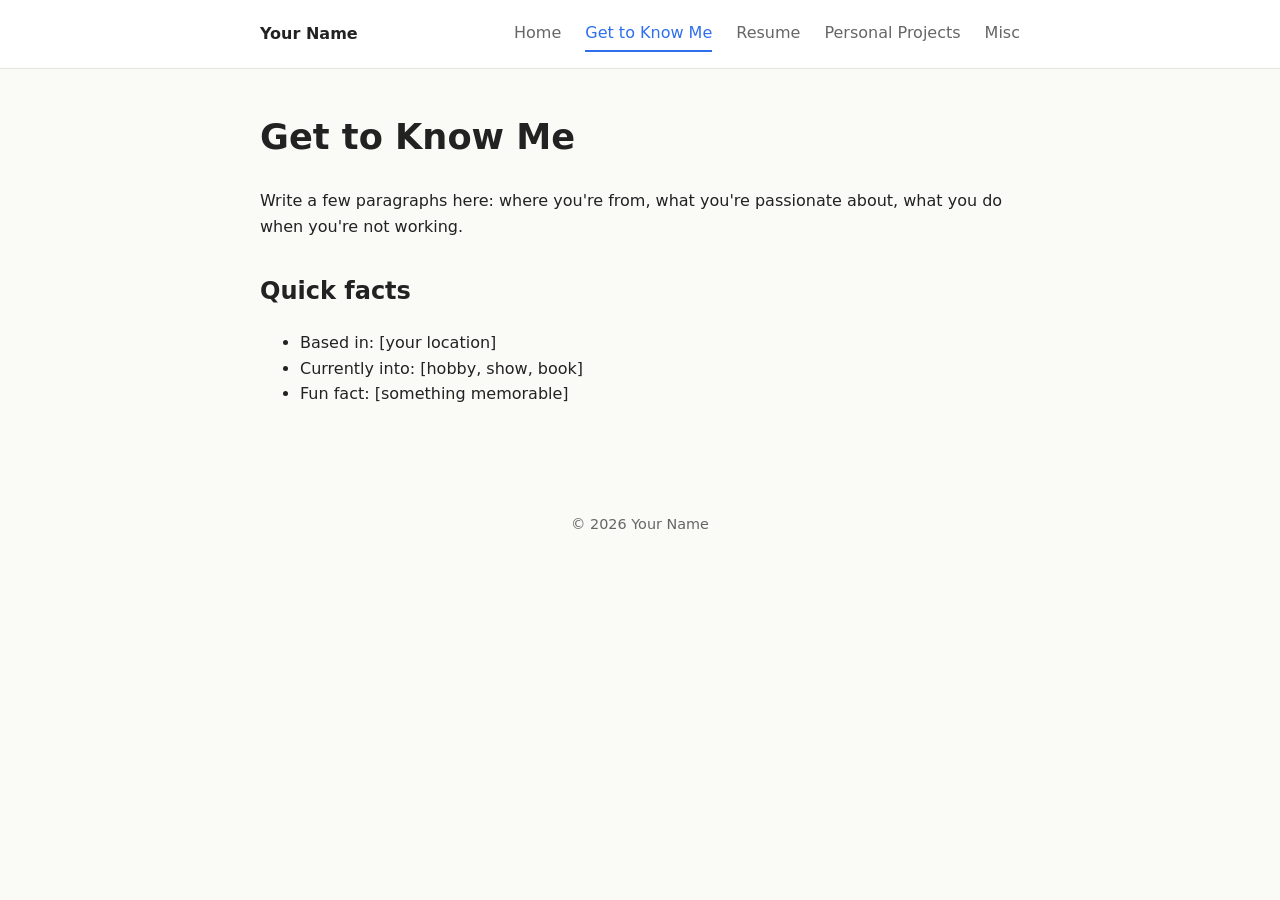
==== about.html @ d944b2e9 "Add files via upload" ====
<!DOCTYPE html>
<html lang="en">
<head>
  <meta charset="UTF-8">
  <meta name="viewport" content="width=device-width, initial-scale=1">
  <title>Get to Know Me | Your Name</title>
  <link rel="stylesheet" href="style.css">
</head>
<body>
  <header>
    <nav>
      <span class="brand">Your Name</span>
      <a href="index.html">Home</a>
      <a href="about.html" class="active">Get to Know Me</a>
      <a href="resume.html">Resume</a>
      <a href="projects.html">Personal Projects</a>
      <a href="misc.html">Misc</a>
    </nav>
  </header>

  <main>
    <h1>Get to Know Me</h1>
    <p>Write a few paragraphs here: where you're from, what you're passionate about, what you do when you're not working.</p>

    <h2>Quick facts</h2>
    <ul>
      <li>Based in: [your location]</li>
      <li>Currently into: [hobby, show, book]</li>
      <li>Fun fact: [something memorable]</li>
    </ul>
  </main>

  <footer>&copy; 2026 Your Name</footer>
</body>
</html>
---- style.css ----
/* Shared styles: every page links to this one file */
:root {
  --bg: #fafaf7;
  --text: #222;
  --muted: #666;
  --accent: #2f6fed;
  --card: #ffffff;
  --border: #e4e4df;
}

* { box-sizing: border-box; }

body {
  margin: 0;
  font-family: system-ui, -apple-system, "Segoe UI", Roboto, sans-serif;
  background: var(--bg);
  color: var(--text);
  line-height: 1.6;
}

header {
  background: var(--card);
  border-bottom: 1px solid var(--border);
}

nav {
  max-width: 800px;
  margin: 0 auto;
  padding: 16px 20px;
  display: flex;
  flex-wrap: wrap;
  gap: 8px 24px;
  align-items: center;
}

nav .brand {
  font-weight: 700;
  margin-right: auto;
}

nav a {
  color: var(--muted);
  text-decoration: none;
  padding: 4px 0;
  border-bottom: 2px solid transparent;
}

nav a:hover { color: var(--text); }

/* The link for the page you're currently on */
nav a.active {
  color: var(--accent);
  border-bottom-color: var(--accent);
}

main {
  max-width: 800px;
  margin: 0 auto;
  padding: 40px 20px 60px;
}

h1 { font-size: 2.2rem; margin-top: 0; }
h2 { margin-top: 2rem; }

.card {
  background: var(--card);
  border: 1px solid var(--border);
  border-radius: 10px;
  padding: 20px;
  margin: 16px 0;
}

.card h3 { margin-top: 0; }

.button {
  display: inline-block;
  background: var(--accent);
  color: #fff;
  padding: 10px 18px;
  border-radius: 8px;
  text-decoration: none;
}

footer {
  text-align: center;
  color: var(--muted);
  font-size: 0.9rem;
  padding: 30px 20px;
}

@media (max-width: 500px) {
  h1 { font-size: 1.8rem; }
}
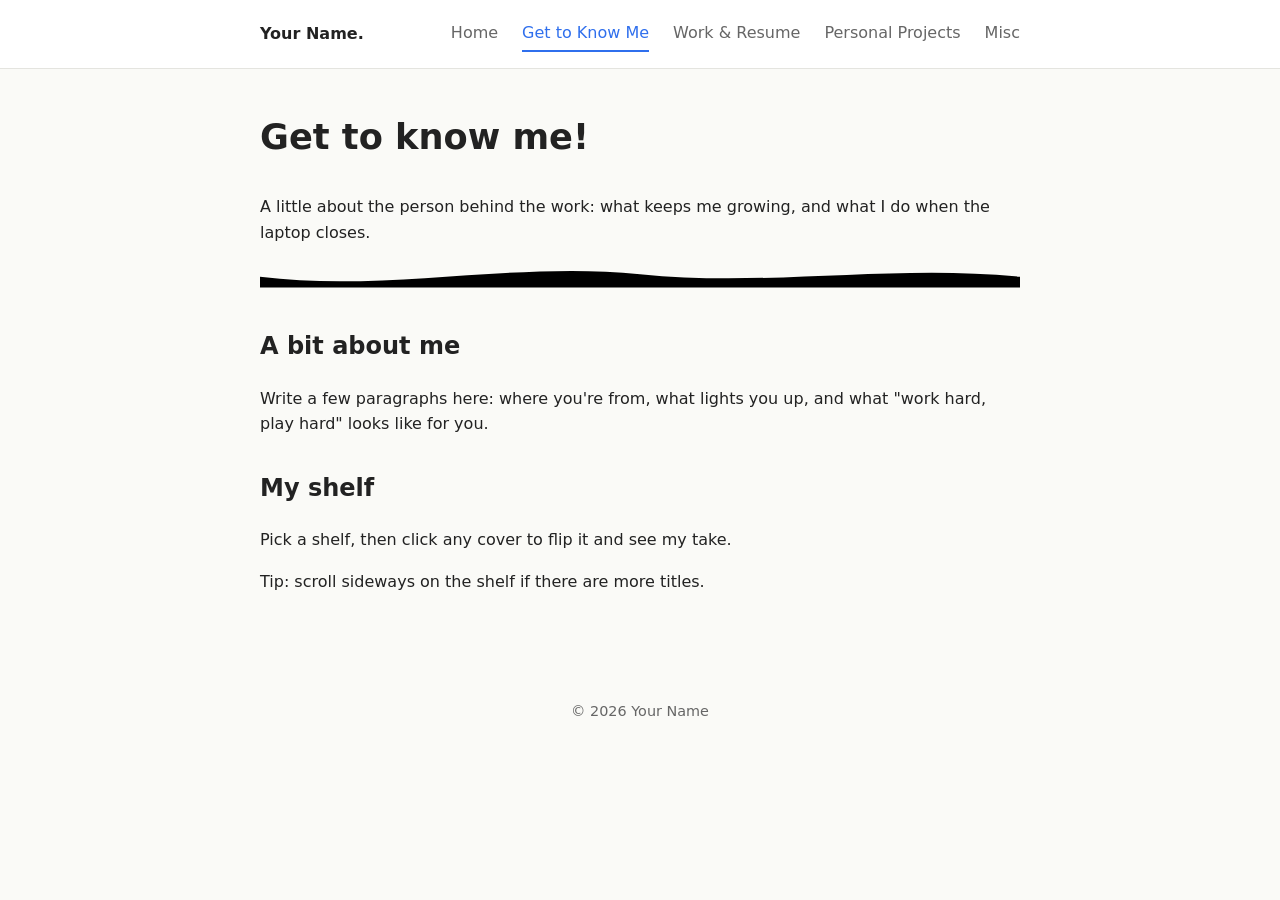
==== commit 6194b61c: "Update about.html" ====
--- a/about.html
+++ b/about.html
@@ -4,32 +4,65 @@
   <meta charset="UTF-8">
   <meta name="viewport" content="width=device-width, initial-scale=1">
   <title>Get to Know Me | Your Name</title>
+  <link rel="preconnect" href="https://fonts.googleapis.com">
+  <link href="https://fonts.googleapis.com/css2?family=Inter:wght@400;500;600&family=Poppins:wght@500;600;700&display=swap" rel="stylesheet">
   <link rel="stylesheet" href="style.css">
 </head>
 <body>
   <header>
     <nav>
-      <span class="brand">Your Name</span>
+      <span class="brand">Your Name<span>.</span></span>
       <a href="index.html">Home</a>
       <a href="about.html" class="active">Get to Know Me</a>
-      <a href="resume.html">Resume</a>
+      <a href="resume.html">Work &amp; Resume</a>
       <a href="projects.html">Personal Projects</a>
       <a href="misc.html">Misc</a>
     </nav>
   </header>
 
   <main>
-    <h1>Get to Know Me</h1>
-    <p>Write a few paragraphs here: where you're from, what you're passionate about, what you do when you're not working.</p>
+    <section class="page-hero">
+      <div class="wrap">
+        <h1>Get to know me!</h1>
+        <!-- ✏️ A one-line welcome -->
+        <p>A little about the person behind the work: what keeps me growing, and what I do when the laptop closes.</p>
+      </div>
+    </section>
+    <svg class="wave" viewBox="0 0 1440 50" preserveAspectRatio="none" aria-hidden="true"><path d="M0,30 C240,60 480,0 720,25 C960,50 1200,5 1440,30 L1440,50 L0,50 Z"/></svg>
 
-    <h2>Quick facts</h2>
-    <ul>
-      <li>Based in: [your location]</li>
-      <li>Currently into: [hobby, show, book]</li>
-      <li>Fun fact: [something memorable]</li>
-    </ul>
+    <section class="section">
+      <div class="wrap">
+        <div class="section-head">
+          <h2>A bit about me</h2>
+        </div>
+        <!-- ✏️ YOUR STORY: a few paragraphs about you (singing, water, sports, leading, etc.) -->
+        <p>Write a few paragraphs here: where you're from, what lights you up, and what "work hard, play hard" looks like for you.</p>
+      </div>
+    </section>
+
+    <section class="section">
+      <div class="wrap">
+        <div class="section-head">
+          <h2>My shelf</h2>
+          <p>Pick a shelf, then click any cover to flip it and see my take.</p>
+        </div>
+
+        <div class="shelf-tabs" id="shelf-tabs" role="tablist" aria-label="Shelves"></div>
+        <p class="shelf-intro" id="shelf-intro"></p>
+
+        <div class="shelf">
+          <div class="shelf-row" id="shelf-row"></div>
+        </div>
+        <div class="shelf-board"></div>
+        <p class="flip-hint">Tip: scroll sideways on the shelf if there are more titles.</p>
+      </div>
+    </section>
   </main>
 
   <footer>&copy; 2026 Your Name</footer>
+
+  <!-- ✏️ Edit your shelf contents in shelf-data.js (no need to touch shelf.js) -->
+  <script src="shelf-data.js"></script>
+  <script src="shelf.js"></script>
 </body>
 </html>
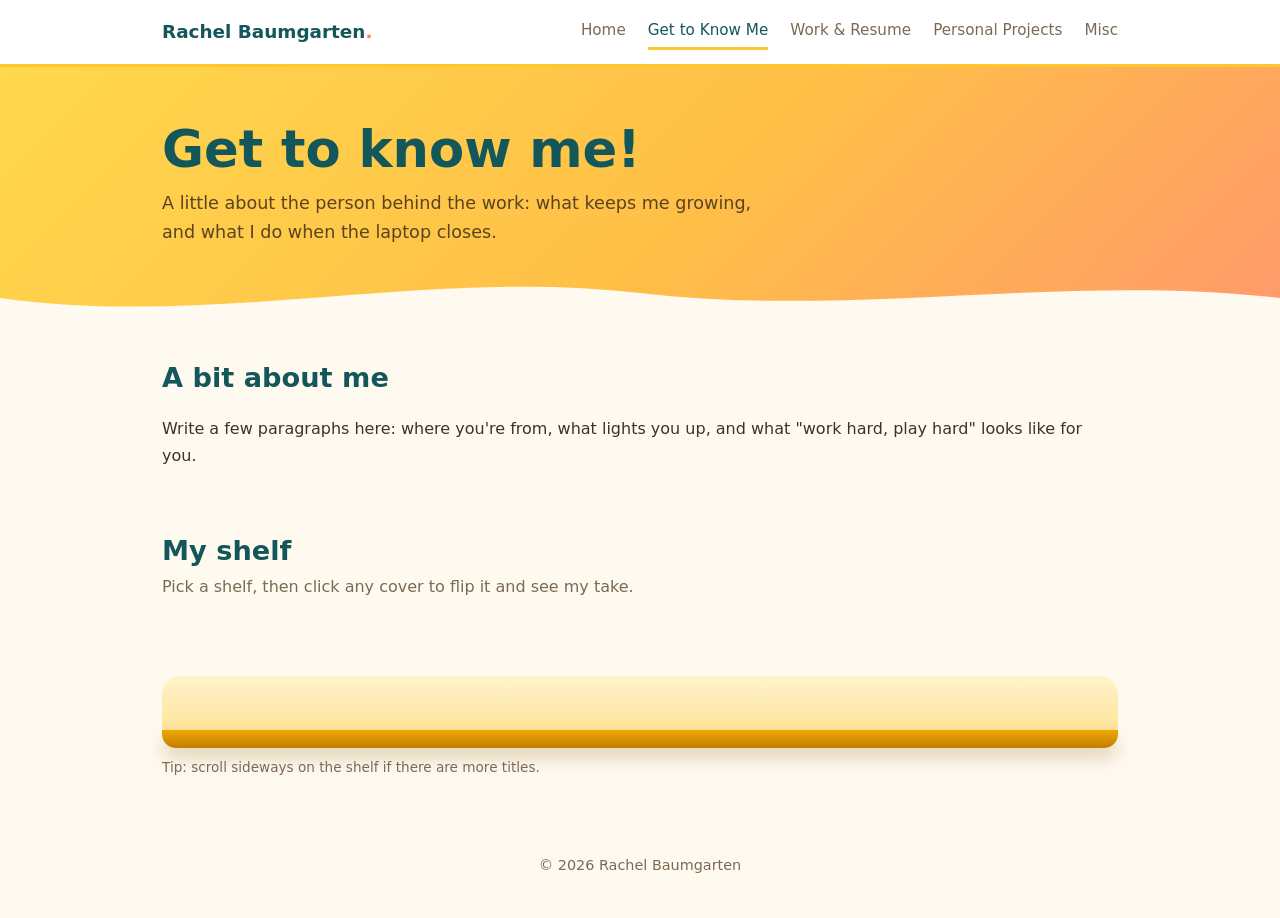
==== commit 5dd5a48a: "Update about.html" ====
--- a/about.html
+++ b/about.html
@@ -3,7 +3,7 @@
 <head>
   <meta charset="UTF-8">
   <meta name="viewport" content="width=device-width, initial-scale=1">
-  <title>Get to Know Me | Your Name</title>
+  <title>Get to Know Me | Rachel Baumgarten</title>
   <link rel="preconnect" href="https://fonts.googleapis.com">
   <link href="https://fonts.googleapis.com/css2?family=Inter:wght@400;500;600&family=Poppins:wght@500;600;700&display=swap" rel="stylesheet">
   <link rel="stylesheet" href="style.css">
@@ -11,7 +11,7 @@
 <body>
   <header>
     <nav>
-      <span class="brand">Your Name<span>.</span></span>
+      <span class="brand">Rachel Baumgarten<span>.</span></span>
       <a href="index.html">Home</a>
       <a href="about.html" class="active">Get to Know Me</a>
       <a href="resume.html">Work &amp; Resume</a>
@@ -59,7 +59,7 @@
     </section>
   </main>
 
-  <footer>&copy; 2026 Your Name</footer>
+  <footer>&copy; 2026 Rachel Baumgarten</footer>
 
   <!-- ✏️ Edit your shelf contents in shelf-data.js (no need to touch shelf.js) -->
   <script src="shelf-data.js"></script>
--- a/style.css
+++ b/style.css
@@ -1,93 +1,350 @@
-/* Shared styles: every page links to this one file */
+/* =========================================================
+   Shared styles for every page.
+   Palette (Spring): sunny yellow, peach, coral, turquoise,
+   on a warm cream background with deep-teal headings.
+   Change the colors in :root and the whole site updates.
+   ========================================================= */
 :root {
-  --bg: #fafaf7;
-  --text: #222;
-  --muted: #666;
-  --accent: #2f6fed;
-  --card: #ffffff;
-  --border: #e4e4df;
+  --navy: #14575a;     /* deep teal: headings & dark accents */
+  --ocean: #0e8a88;    /* turquoise (darker, readable for links) */
+  --aqua: #3fd0c6;     /* bright turquoise */
+  --sun: #ffc72c;      /* sunny yellow */
+  --coral: #ff7a59;
+  --butter: #fff0c2;   /* soft yellow tint */
+  --peach: #ffd9b8;
+  --foam: #fffaf0;     /* page background (warm cream) */
+  --white: #ffffff;
+  --ink: #3d3326;      /* warm dark text */
+  --muted: #7a6a55;
+  --line: #f3e3b8;
+  --shadow: 0 8px 24px rgba(140, 90, 0, 0.12);
+  --radius: 18px;
+  --heading: "Poppins", system-ui, sans-serif;
+  --body: "Inter", system-ui, -apple-system, "Segoe UI", sans-serif;
 }
 
 * { box-sizing: border-box; }
 
 body {
   margin: 0;
-  font-family: system-ui, -apple-system, "Segoe UI", Roboto, sans-serif;
-  background: var(--bg);
-  color: var(--text);
-  line-height: 1.6;
-}
-
+  font-family: var(--body);
+  background: var(--foam);
+  color: var(--ink);
+  line-height: 1.65;
+}
+
+img { max-width: 100%; display: block; }
+a { color: var(--ocean); }
+.wrap { max-width: 1000px; margin: 0 auto; padding: 0 22px; }
+
+h1, h2, h3 { font-family: var(--heading); line-height: 1.2; color: var(--navy); }
+h1 { font-size: clamp(2rem, 5vw, 3.2rem); margin: 0 0 8px; }
+h2 { font-size: 1.7rem; margin: 0 0 6px; }
+h3 { font-size: 1.15rem; margin: 0 0 6px; }
+
+/* ---------- Header / nav ---------- */
 header {
-  background: var(--card);
-  border-bottom: 1px solid var(--border);
-}
-
+  background: var(--white);
+  border-bottom: 3px solid var(--sun);
+  position: sticky;
+  top: 0;
+  z-index: 20;
+}
 nav {
-  max-width: 800px;
+  max-width: 1000px;
   margin: 0 auto;
-  padding: 16px 20px;
+  padding: 14px 22px;
   display: flex;
   flex-wrap: wrap;
-  gap: 8px 24px;
+  gap: 6px 22px;
   align-items: center;
 }
-
 nav .brand {
+  font-family: var(--heading);
   font-weight: 700;
+  color: var(--navy);
   margin-right: auto;
-}
-
+  font-size: 1.15rem;
+}
+nav .brand span { color: var(--coral); }
 nav a {
   color: var(--muted);
   text-decoration: none;
+  font-weight: 500;
+  font-size: 0.95rem;
   padding: 4px 0;
-  border-bottom: 2px solid transparent;
-}
-
-nav a:hover { color: var(--text); }
-
-/* The link for the page you're currently on */
-nav a.active {
-  color: var(--accent);
-  border-bottom-color: var(--accent);
-}
-
-main {
-  max-width: 800px;
-  margin: 0 auto;
-  padding: 40px 20px 60px;
-}
-
-h1 { font-size: 2.2rem; margin-top: 0; }
-h2 { margin-top: 2rem; }
-
-.card {
-  background: var(--card);
-  border: 1px solid var(--border);
-  border-radius: 10px;
-  padding: 20px;
-  margin: 16px 0;
-}
-
-.card h3 { margin-top: 0; }
-
+  border-bottom: 3px solid transparent;
+}
+nav a:hover { color: var(--navy); }
+nav a.active { color: var(--navy); border-bottom-color: var(--sun); }
+
+/* ---------- Page sections ---------- */
+main { padding-bottom: 40px; }
+.section { padding: 44px 0 6px; }
+.section-head { margin-bottom: 22px; }
+.section-head p { margin: 0; color: var(--muted); }
+
+.page-hero {
+  background: linear-gradient(135deg, #ffd84d 0%, #ffbf47 55%, #ff9a6b 100%);
+  color: var(--ink);
+  padding: 52px 0 70px;
+  position: relative;
+}
+.page-hero h1 { color: var(--navy); }
+.page-hero p { margin: 0; max-width: 620px; color: #5b4320; font-size: 1.1rem; }
+.wave { display: block; width: 100%; height: 50px; margin-top: -49px; position: relative; }
+.wave path { fill: var(--foam); }
+
+/* ---------- Buttons ---------- */
 .button {
   display: inline-block;
-  background: var(--accent);
-  color: #fff;
-  padding: 10px 18px;
-  border-radius: 8px;
+  background: var(--sun);
+  color: var(--navy);
+  font-weight: 600;
+  padding: 11px 22px;
+  border-radius: 999px;
   text-decoration: none;
-}
+  transition: transform 0.15s ease, box-shadow 0.15s ease;
+  box-shadow: 0 4px 0 #d99a00;
+}
+.button:hover { transform: translateY(-2px); }
+.button.ghost {
+  background: transparent;
+  color: var(--navy);
+  box-shadow: none;
+  border: 2px solid var(--navy);
+  padding: 9px 20px;
+}
+.btn-row { display: flex; flex-wrap: wrap; gap: 14px; margin-top: 22px; }
+
+/* ---------- Home hero ---------- */
+.hero {
+  background: linear-gradient(180deg, #fff0c2 0%, var(--foam) 100%);
+  padding: 54px 0 20px;
+}
+.hero-grid {
+  display: grid;
+  grid-template-columns: 340px 1fr;
+  gap: 48px;
+  align-items: center;
+}
+.photo-frame {
+  position: relative;
+  aspect-ratio: 4 / 5;
+  border-radius: 28px;
+  background: linear-gradient(160deg, #ffe48a, #ffb347);
+  box-shadow: 14px 14px 0 var(--aqua);
+  overflow: hidden;
+  display: grid;
+  place-items: center;
+}
+.photo-frame img { position: absolute; inset: 0; width: 100%; height: 100%; object-fit: cover; z-index: 1; }
+.photo-fallback { color: var(--navy); font-family: var(--heading); font-weight: 600; text-align: center; padding: 20px; }
+.eyebrow { color: var(--coral); font-weight: 600; margin: 0 0 4px; letter-spacing: 0.04em; }
+.tagline { font-family: var(--heading); font-weight: 600; color: var(--ocean); margin: 0 0 14px; }
+
+.tiles { display: grid; grid-template-columns: repeat(auto-fit, minmax(200px, 1fr)); gap: 18px; }
+.tile {
+  display: block;
+  text-decoration: none;
+  color: var(--ink);
+  background: var(--white);
+  border-radius: var(--radius);
+  padding: 22px;
+  box-shadow: var(--shadow);
+  border-top: 5px solid var(--sun);
+  transition: transform 0.15s ease;
+}
+.tile:hover { transform: translateY(-4px); }
+.tile:nth-child(2) { border-top-color: var(--coral); }
+.tile:nth-child(3) { border-top-color: var(--aqua); }
+.tile p { margin: 0; color: var(--muted); font-size: 0.95rem; }
+.tile .emoji { font-size: 1.6rem; }
+
+/* ---------- Generic cards & grids ---------- */
+.grid { display: grid; grid-template-columns: repeat(auto-fill, minmax(280px, 1fr)); gap: 20px; }
+.card {
+  background: var(--white);
+  border-radius: var(--radius);
+  box-shadow: var(--shadow);
+  padding: 22px;
+  border-top: 5px solid var(--sun);
+}
+.grid .card:nth-child(3n+2) { border-top-color: var(--coral); }
+.grid .card:nth-child(3n+3) { border-top-color: var(--aqua); }
+.card p { margin: 0 0 10px; }
+.card .meta { color: var(--muted); font-size: 0.9rem; margin-bottom: 8px; }
+.card .card-link { font-weight: 600; text-decoration: none; }
+.card .card-link:hover { text-decoration: underline; }
+
+.tag {
+  display: inline-block;
+  font-size: 0.78rem;
+  font-weight: 600;
+  background: var(--butter);
+  color: var(--navy);
+  padding: 2px 10px;
+  border-radius: 999px;
+  margin: 0 6px 6px 0;
+}
+
+/* small photos inside cards */
+.photos { display: flex; gap: 8px; margin: 0 0 14px; }
+.photos .ph {
+  flex: 1;
+  aspect-ratio: 4 / 3;
+  border-radius: 12px;
+  background: linear-gradient(135deg, #ffe9b0, #fff6dc);
+  overflow: hidden;
+  position: relative;
+  display: grid;
+  place-items: center;
+  color: var(--muted);
+  font-size: 0.8rem;
+}
+.photos .ph img { position: absolute; inset: 0; width: 100%; height: 100%; object-fit: cover; z-index: 1; }
+
+/* ---------- Work history timeline ---------- */
+.timeline { list-style: none; margin: 0; padding: 0 0 0 22px; border-left: 3px solid var(--sun); }
+.timeline li { position: relative; padding: 0 0 26px 22px; }
+.timeline li::before {
+  content: "";
+  position: absolute;
+  left: -33px;
+  top: 6px;
+  width: 16px;
+  height: 16px;
+  border-radius: 50%;
+  background: var(--coral);
+  border: 3px solid var(--foam);
+}
+.timeline h3 { margin: 0; }
+.timeline .when { color: var(--muted); font-size: 0.9rem; margin: 0 0 4px; }
+.timeline p { margin: 0; }
+
+.callout {
+  background: linear-gradient(135deg, #ffd84d 0%, #ffbf47 60%, #ff9a6b 100%);
+  color: #5b4320;
+  border-radius: var(--radius);
+  padding: 24px 28px;
+  display: flex;
+  flex-wrap: wrap;
+  gap: 16px 28px;
+  align-items: center;
+  justify-content: space-between;
+}
+.callout h3 { color: var(--navy); margin: 0 0 4px; }
+.callout p { margin: 0; }
+.callout .button { background: var(--white); box-shadow: 0 4px 0 rgba(140, 90, 0, 0.3); }
+
+/* ---------- Bookshelf ---------- */
+.shelf-tabs { display: flex; flex-wrap: wrap; gap: 10px; margin-bottom: 8px; }
+.shelf-tabs button {
+  font-family: var(--heading);
+  font-weight: 600;
+  font-size: 0.95rem;
+  border: 2px solid var(--navy);
+  background: var(--white);
+  color: var(--navy);
+  padding: 8px 18px;
+  border-radius: 999px;
+  cursor: pointer;
+}
+.shelf-tabs button[aria-selected="true"] { background: var(--sun); border-color: var(--sun); color: var(--navy); }
+.shelf-intro { color: var(--muted); margin: 10px 0 0; min-height: 1.6em; }
+
+.shelf {
+  margin-top: 18px;
+  background: linear-gradient(180deg, #fff3cd 0%, #ffe49a 100%);
+  border-radius: var(--radius) var(--radius) 0 0;
+  padding: 26px 22px 0;
+}
+.shelf-row {
+  display: flex;
+  gap: 22px;
+  overflow-x: auto;
+  padding: 10px 6px 18px;
+  scroll-snap-type: x proximity;
+}
+.shelf-board {
+  height: 18px;
+  background: linear-gradient(180deg, #f0a800, #c27d00);
+  border-radius: 0 0 14px 14px;
+  box-shadow: 0 10px 18px rgba(140, 90, 0, 0.25);
+}
+
+.item { flex: 0 0 150px; scroll-snap-align: start; text-align: center; }
+.flip {
+  perspective: 800px;
+  width: 150px;
+  height: 220px;
+  background: none;
+  border: 0;
+  padding: 0;
+  cursor: pointer;
+  font: inherit;
+  color: inherit;
+}
+.flip-inner {
+  position: relative;
+  width: 100%;
+  height: 100%;
+  transition: transform 0.55s;
+  transform-style: preserve-3d;
+}
+.flip.flipped .flip-inner { transform: rotateY(180deg); }
+.face {
+  position: absolute;
+  inset: 0;
+  backface-visibility: hidden;
+  -webkit-backface-visibility: hidden;
+  border-radius: 8px 14px 14px 8px;
+  box-shadow: -4px 6px 14px rgba(110, 70, 0, 0.3);
+  overflow: hidden;
+}
+.face.front { background: var(--ocean); }
+.face.front img { width: 100%; height: 100%; object-fit: cover; }
+.face.placeholder {
+  display: grid;
+  place-items: center;
+  padding: 14px;
+  color: var(--white);
+  font-family: var(--heading);
+  font-weight: 600;
+  font-size: 0.95rem;
+  line-height: 1.3;
+}
+.face.back {
+  transform: rotateY(180deg);
+  background: var(--white);
+  padding: 14px 12px;
+  font-size: 0.8rem;
+  text-align: left;
+  overflow-y: auto;
+  border-top: 5px solid var(--sun);
+}
+.face.back strong { display: block; color: var(--navy); margin-bottom: 4px; }
+.face.back a { font-weight: 600; }
+.item .caption { margin-top: 10px; font-size: 0.82rem; line-height: 1.3; }
+.item .caption b { display: block; color: var(--navy); }
+.item .caption span { color: var(--muted); }
+.flip-hint { font-size: 0.85rem; color: var(--muted); margin: 8px 0 0; }
+
+/* ---------- Misc ---------- */
+.contact-list { list-style: none; padding: 0; margin: 0; }
+.contact-list li { padding: 6px 0; }
 
 footer {
   text-align: center;
   color: var(--muted);
   font-size: 0.9rem;
-  padding: 30px 20px;
-}
-
-@media (max-width: 500px) {
-  h1 { font-size: 1.8rem; }
-}
+  padding: 30px 20px 40px;
+}
+
+/* ---------- Mobile ---------- */
+@media (max-width: 760px) {
+  .hero-grid { grid-template-columns: 1fr; gap: 34px; }
+  .photo-frame { max-width: 300px; margin: 0 auto; }
+  nav { gap: 4px 16px; }
+  nav .brand { width: 100%; }
+}
